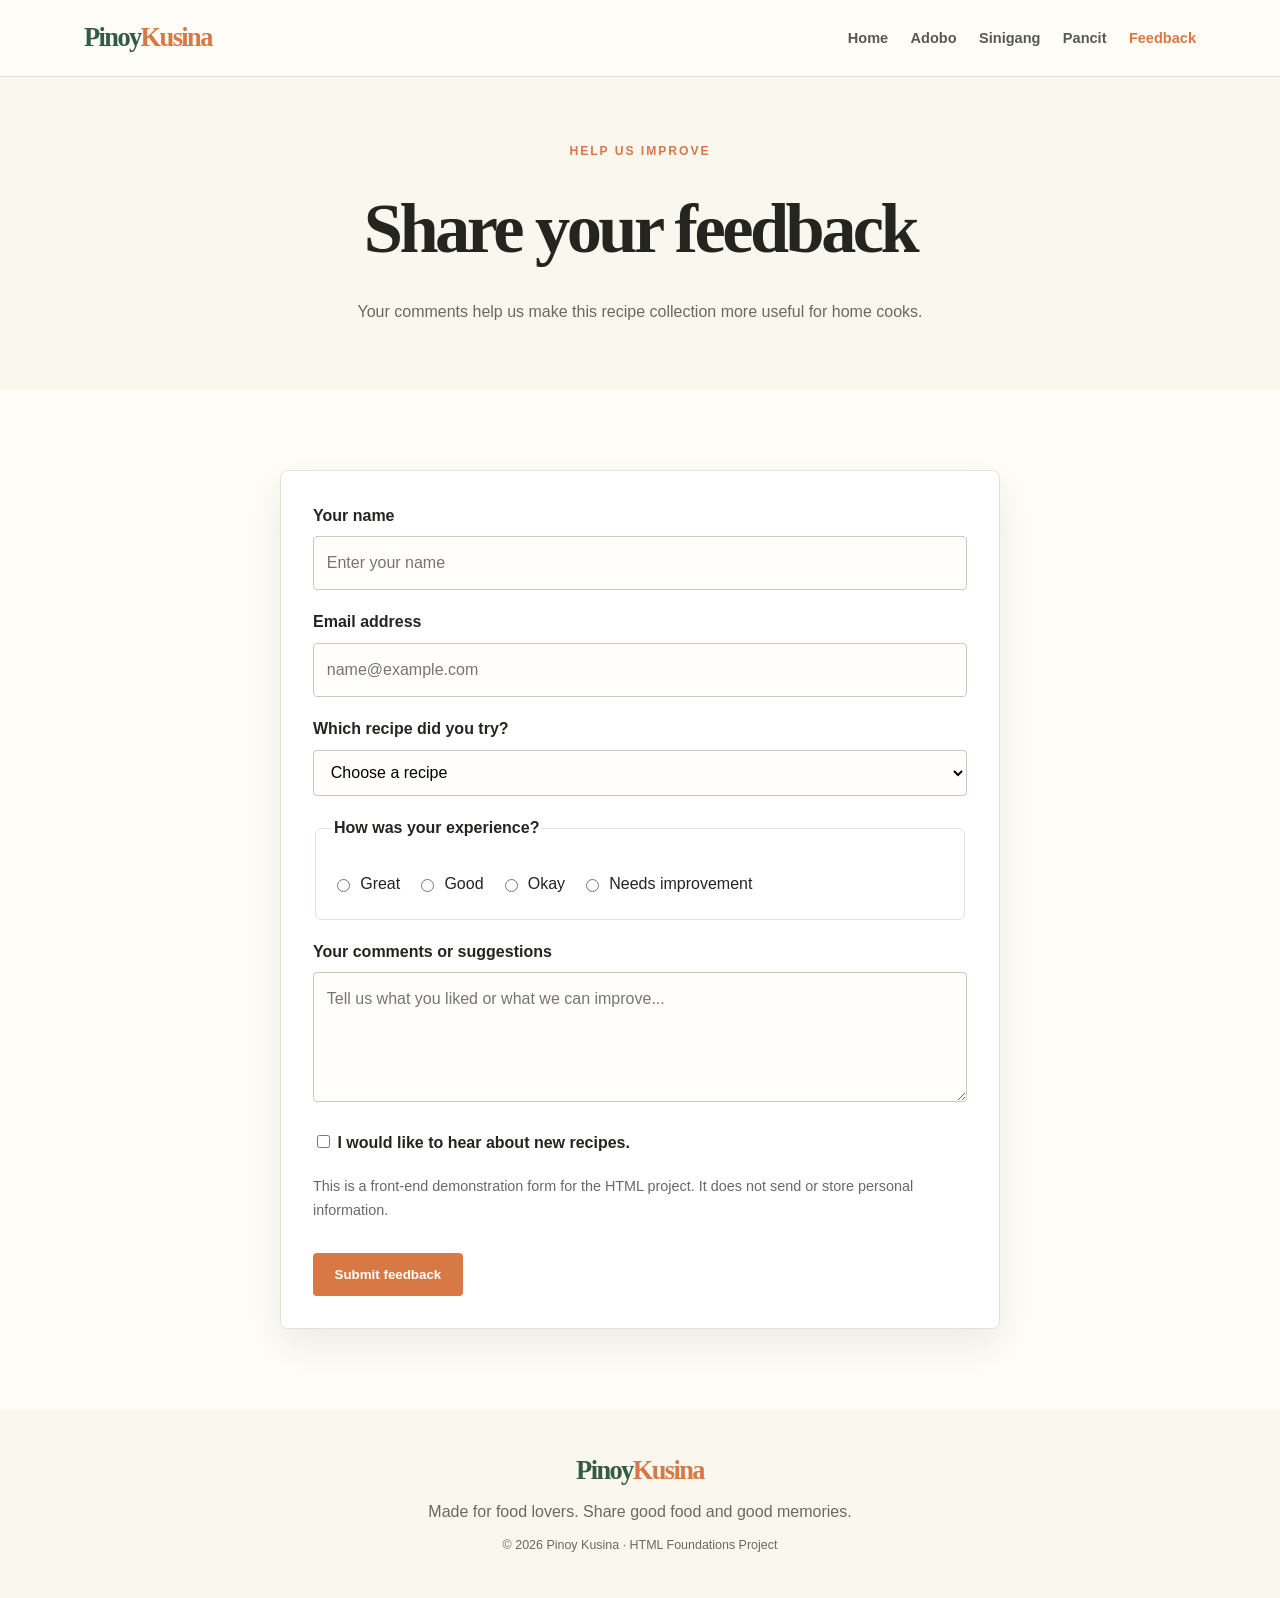
==== feedback.html @ 8a35b335 "Add accessible recipe feedback form" ====
<!DOCTYPE html>
<html lang="en">
<head>
  <meta charset="UTF-8">
  <meta name="viewport" content="width=device-width, initial-scale=1.0">
  <meta name="description" content="Share feedback about the Pinoy Kusina Filipino recipe collection.">
  <title>Feedback | Pinoy Kusina</title>
  <link rel="stylesheet" href="styles.css">
</head>
<body>
  <a class="skip-link" href="#main-content">Skip to main content</a>
  <header class="site-header"><div class="header-inner"><a class="brand" href="index.html">Pinoy<span>Kusina</span></a><nav aria-label="Main navigation"><ul class="nav-list"><li><a href="index.html">Home</a></li><li><a href="recipes/chicken-adobo.html">Adobo</a></li><li><a href="recipes/sinigang.html">Sinigang</a></li><li><a href="recipes/pancit-canton.html">Pancit</a></li><li><a aria-current="page" href="feedback.html">Feedback</a></li></ul></nav></div></header>
  <main id="main-content">
    <section class="page-hero"><p class="eyebrow">Help us improve</p><h1>Share your feedback</h1><p>Your comments help us make this recipe collection more useful for home cooks.</p></section>
    <section class="section">
      <form class="form-card" action="thank-you.html" method="get">
        <div class="form-group"><label for="visitor-name">Your name</label><input type="text" id="visitor-name" name="name" autocomplete="name" placeholder="Enter your name" required></div>
        <div class="form-group"><label for="visitor-email">Email address</label><input type="email" id="visitor-email" name="email" autocomplete="email" placeholder="name@example.com" required></div>
        <div class="form-group"><label for="recipe">Which recipe did you try?</label><select id="recipe" name="recipe" required><option value="">Choose a recipe</option><option>Chicken Adobo</option><option>Sinigang na Baboy</option><option>Pancit Canton</option><option>I have not tried one yet</option></select></div>
        <div class="form-group"><fieldset><legend>How was your experience?</legend><label><input type="radio" name="rating" value="great" required> Great</label><label><input type="radio" name="rating" value="good"> Good</label><label><input type="radio" name="rating" value="okay"> Okay</label><label><input type="radio" name="rating" value="needs-work"> Needs improvement</label></fieldset></div>
        <div class="form-group"><label for="comments">Your comments or suggestions</label><textarea id="comments" name="comments" placeholder="Tell us what you liked or what we can improve..." required></textarea></div>
        <div class="form-group"><label><input type="checkbox" name="updates" value="yes"> I would like to hear about new recipes.</label></div>
        <p class="form-note">This is a front-end demonstration form for the HTML project. It does not send or store personal information.</p>
        <button class="button" type="submit">Submit feedback</button>
      </form>
    </section>
  </main>
  <footer class="site-footer"><a class="brand brand-footer" href="index.html">Pinoy<span>Kusina</span></a><p>Made for food lovers. Share good food and good memories.</p><small>© 2026 Pinoy Kusina · HTML Foundations Project</small></footer>
</body>
</html>
---- styles.css ----
:root {
  --ink: #24251f;
  --muted: #686b61;
  --cream: #faf7ef;
  --paper: #fffdf8;
  --green: #355b45;
  --green-dark: #244331;
  --orange: #d87945;
  --line: #e8e2d6;
  --shadow: 0 16px 40px rgba(39, 45, 34, .09);
}
* { box-sizing: border-box; }
html { scroll-behavior: smooth; }
body { margin: 0; color: var(--ink); background: var(--paper); font-family: Arial, Helvetica, sans-serif; line-height: 1.65; }
img { display: block; max-width: 100%; }
a { color: inherit; }
a:focus-visible, button:focus-visible, input:focus-visible, textarea:focus-visible, select:focus-visible { outline: 3px solid var(--orange); outline-offset: 3px; }
.skip-link { position: absolute; left: -9999px; top: 1rem; z-index: 20; background: white; padding: .7rem 1rem; }
.skip-link:focus { left: 1rem; }
.site-header { background: rgba(255,253,248,.96); border-bottom: 1px solid var(--line); }
.header-inner { max-width: 1160px; margin: auto; padding: 1rem 1.5rem; display: flex; align-items: center; justify-content: space-between; gap: 2rem; }
.brand { color: var(--green); font-family: Georgia, serif; font-size: 1.65rem; font-weight: 700; text-decoration: none; letter-spacing: -.06em; white-space: nowrap; }
.brand span { color: var(--orange); }
.nav-list { display: flex; flex-wrap: wrap; gap: 1.4rem; list-style: none; margin: 0; padding: 0; }
.nav-list a { text-decoration: none; color: #55594f; font-size: .91rem; font-weight: 700; }
.nav-list a:hover, .nav-list a[aria-current="page"] { color: var(--orange); }
.hero { min-height: 510px; padding: 5rem max(1.5rem, calc((100% - 1080px)/2)); display: flex; align-items: center; justify-content: space-between; gap: 2rem; background: linear-gradient(90deg, rgba(24,40,29,.87), rgba(24,40,29,.45)), url('https://images.unsplash.com/photo-1547592180-85f173990554?auto=format&fit=crop&w=1800&q=90') center/cover; color: white; }
.hero-content { max-width: 650px; }
.eyebrow { margin: 0 0 .6rem; color: var(--orange); font-size: .76rem; font-weight: 800; letter-spacing: .16em; text-transform: uppercase; }
.hero h1 { margin: 0 0 1rem; font-family: Georgia, serif; font-size: clamp(3rem, 7vw, 5.7rem); line-height: .99; letter-spacing: -.055em; }
.hero h1 span { color: #f0b17f; }
.hero-content > p:not(.eyebrow) { max-width: 510px; color: #f1eee6; font-size: 1.08rem; }
.button { display: inline-block; margin-top: 1rem; padding: .85rem 1.35rem; border: 0; border-radius: 4px; background: var(--orange); color: white; font-weight: 800; text-decoration: none; cursor: pointer; }
.button:hover { background: #bd6235; }
.hero-note { padding: 1.1rem 1.5rem; border: 1px solid rgba(255,255,255,.55); border-radius: 50%; text-align: center; transform: rotate(8deg); line-height: 1.3; }
.hero-note strong { color: #f0b17f; font-family: Georgia, serif; font-size: 1.5rem; }
.section { max-width: 1160px; margin: auto; padding: 5rem 1.5rem; }
.intro { max-width: 820px; text-align: center; padding-bottom: 2.5rem; }
h2 { margin: 0; font-family: Georgia, serif; font-size: clamp(2rem, 4vw, 3rem); line-height: 1.12; letter-spacing: -.04em; }
.section-lead { max-width: 650px; margin: 1rem auto 0; color: var(--muted); }
.section-heading { display: flex; align-items: end; justify-content: space-between; gap: 1rem; margin-bottom: 1.7rem; }
.small-note, .card-tag { color: var(--muted); font-size: .8rem; font-weight: 700; }
.recipe-grid { display: grid; grid-template-columns: repeat(3, 1fr); gap: 1.4rem; }
.recipe-card { overflow: hidden; background: white; border: 1px solid var(--line); border-radius: 8px; box-shadow: var(--shadow); }
.recipe-card img { width: 100%; height: 220px; object-fit: cover; }
.card-body { padding: 1.3rem; }
.card-tag { margin: 0 0 .4rem; color: var(--orange); text-transform: uppercase; letter-spacing: .1em; font-size: .7rem; }
.card-body h3 { margin: 0; font-family: Georgia, serif; font-size: 1.55rem; }
.card-body p:not(.card-tag) { color: var(--muted); min-height: 3.2em; }
.text-link { color: var(--green); font-weight: 800; text-decoration: none; }
.text-link:hover { color: var(--orange); }
.meal-plan { padding-top: 1rem; }
.table-wrap { overflow-x: auto; margin-top: 1.5rem; border: 1px solid var(--line); border-radius: 8px; }
table { width: 100%; border-collapse: collapse; text-align: left; }
caption { padding: 1rem; color: var(--muted); text-align: left; }
th, td { padding: .95rem 1rem; border-top: 1px solid var(--line); }
thead th { background: var(--green); color: white; border: 0; }
tbody th { font-weight: 700; }
tbody tr:nth-child(even) { background: var(--cream); }
.video-section { display: grid; grid-template-columns: .8fr 1.2fr; align-items: center; gap: 3rem; padding-top: 2rem; }
.video-section .section-lead { margin-left: 0; }
.video-frame { overflow: hidden; aspect-ratio: 16/9; border-radius: 8px; background: #222; box-shadow: var(--shadow); }
.video-frame iframe { width: 100%; height: 100%; border: 0; }
.feedback-banner { max-width: 1160px; margin: 0 auto 5rem; padding: 2.5rem 3rem; display: flex; align-items: center; justify-content: space-between; gap: 2rem; background: var(--green); color: white; border-radius: 8px; }
.feedback-banner p:not(.eyebrow) { margin-bottom: 0; color: #e4e9e1; }
.button-light { background: white; color: var(--green); white-space: nowrap; }
.button-light:hover { background: var(--cream); color: var(--green-dark); }
.site-footer { padding: 2.5rem 1.5rem; text-align: center; background: var(--cream); color: var(--muted); }
.brand-footer { display: inline-block; }
.site-footer p { margin: .4rem 0; }
.site-footer small { font-size: .78rem; }
.page-hero { padding: 4rem 1.5rem; text-align: center; background: var(--cream); }
.page-hero h1 { margin: 0; font-family: Georgia, serif; font-size: clamp(2.6rem, 6vw, 4.4rem); letter-spacing: -.05em; }
.page-hero p:last-child { max-width: 620px; margin: .8rem auto 0; color: var(--muted); }
.recipe-layout { display: grid; grid-template-columns: minmax(0, 1.35fr) minmax(260px, .65fr); gap: 3rem; align-items: start; }
.recipe-photo { width: 100%; max-height: 430px; object-fit: cover; border-radius: 8px; }
.recipe-content h2 { margin: 2rem 0 1rem; font-size: 2rem; }
.recipe-content p, .recipe-content li { color: #55594f; }
.recipe-content li { margin-bottom: .55rem; padding-left: .2rem; }
.recipe-aside { padding: 1.5rem; background: var(--cream); border-radius: 8px; }
.recipe-aside h2 { font-size: 1.5rem; }
.recipe-aside p { color: var(--muted); }
.recipe-meta { display: grid; grid-template-columns: repeat(3, 1fr); gap: .7rem; margin: 1.3rem 0; }
.meta-item { padding: .8rem; background: var(--cream); border-radius: 6px; text-align: center; }
.meta-item strong { display: block; color: var(--green); font-size: 1.15rem; }
.meta-item span { color: var(--muted); font-size: .75rem; }
.form-card { max-width: 720px; margin: auto; padding: 2rem; background: white; border: 1px solid var(--line); border-radius: 8px; box-shadow: var(--shadow); }
.form-group { margin-bottom: 1.2rem; }
.form-group label, .form-group legend { display: block; margin-bottom: .45rem; font-weight: 700; }
.form-group input, .form-group select, .form-group textarea { width: 100%; padding: .8rem; border: 1px solid #cfc9bd; border-radius: 4px; font: inherit; background: #fffefa; }
.form-group textarea { min-height: 130px; resize: vertical; }
.form-group fieldset { padding: 1rem; border: 1px solid var(--line); border-radius: 6px; }
.form-group fieldset label { display: inline-flex; align-items: center; gap: .45rem; margin: .35rem 1rem .35rem 0; font-weight: 400; }
.form-group input[type="radio"], .form-group input[type="checkbox"] { width: auto; }
.form-note { color: var(--muted); font-size: .9rem; }
@media (max-width: 800px) {
  .header-inner { align-items: flex-start; flex-direction: column; gap: .7rem; }
  .nav-list { gap: .8rem 1rem; }
  .hero { min-height: 430px; }
  .hero-note { display: none; }
  .recipe-grid { grid-template-columns: 1fr 1fr; }
  .video-section, .recipe-layout { grid-template-columns: 1fr; gap: 1.5rem; }
  .feedback-banner { margin: 0 1rem 3rem; padding: 2rem; }
}
@media (max-width: 540px) {
  .recipe-grid { grid-template-columns: 1fr; }
  .recipe-card img { height: 230px; }
  .section { padding: 3.5rem 1.1rem; }
  .hero { padding: 4rem 1.2rem; }
  .feedback-banner { align-items: flex-start; flex-direction: column; }
  .form-card { padding: 1.2rem; }
  .recipe-meta { grid-template-columns: 1fr 1fr 1fr; }
}
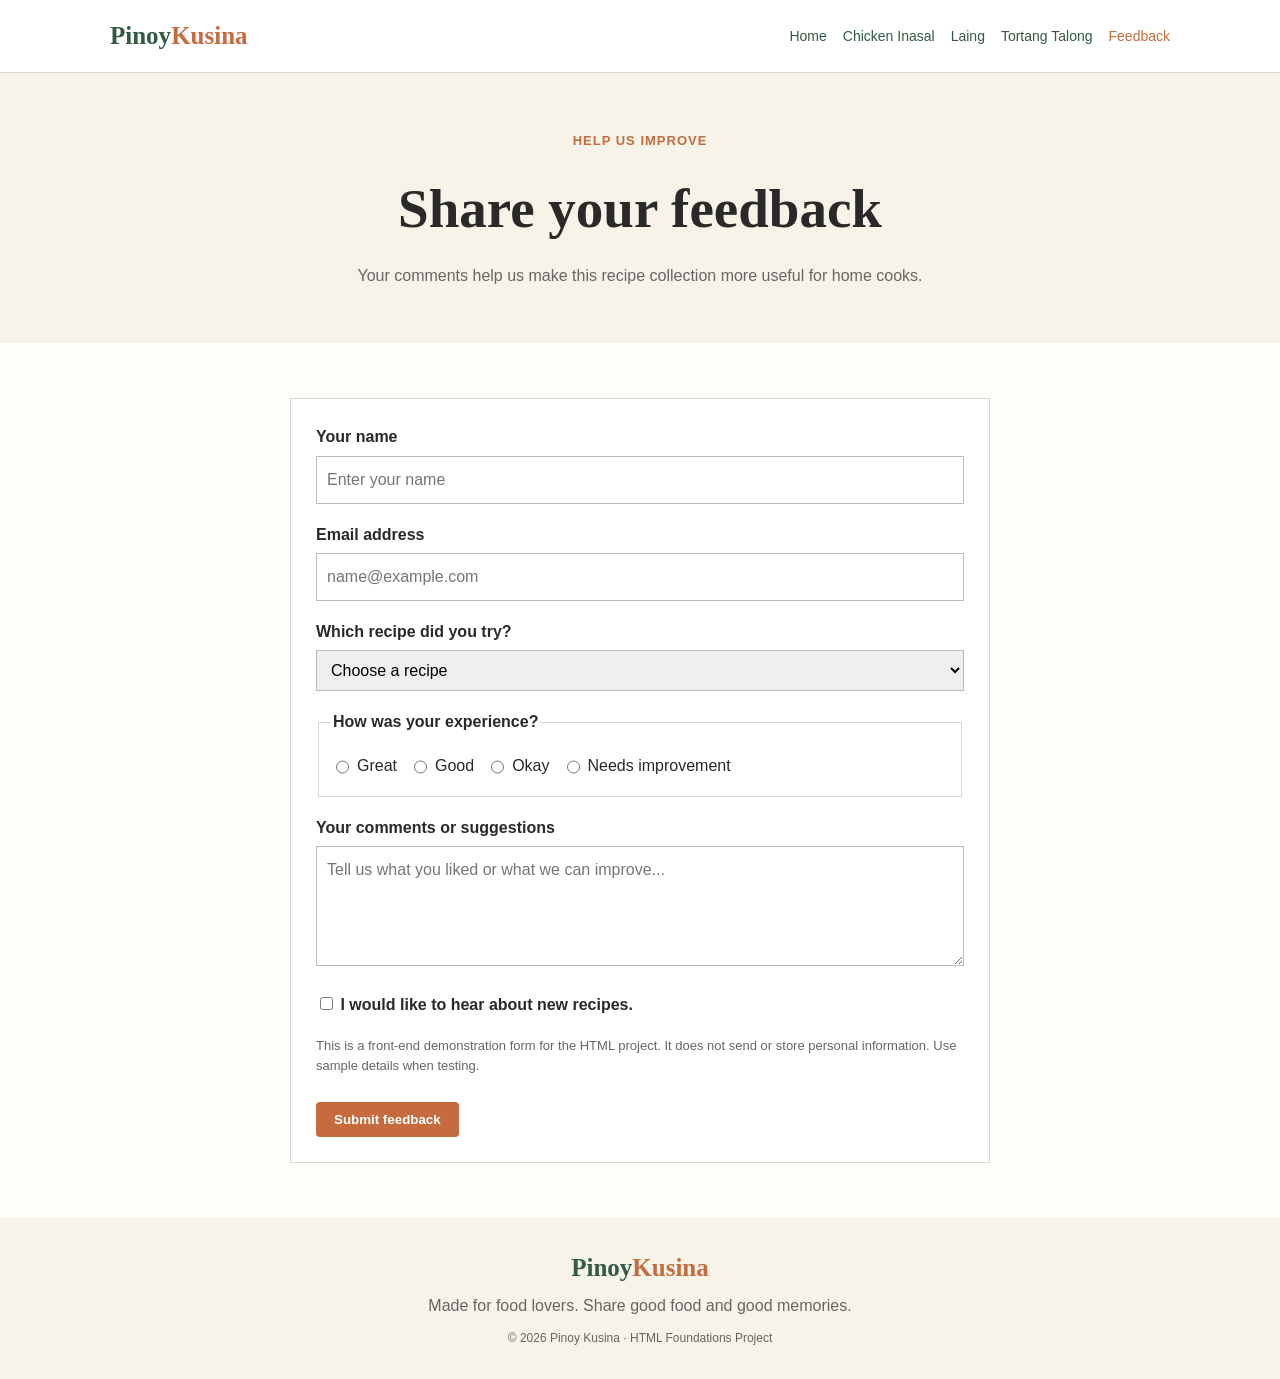
==== commit 3a9ed930: "Update feedback form for new recipes" ====
--- a/feedback.html
+++ b/feedback.html
@@ -9,18 +9,18 @@
 </head>
 <body>
   <a class="skip-link" href="#main-content">Skip to main content</a>
-  <header class="site-header"><div class="header-inner"><a class="brand" href="index.html">Pinoy<span>Kusina</span></a><nav aria-label="Main navigation"><ul class="nav-list"><li><a href="index.html">Home</a></li><li><a href="recipes/chicken-adobo.html">Adobo</a></li><li><a href="recipes/sinigang.html">Sinigang</a></li><li><a href="recipes/pancit-canton.html">Pancit</a></li><li><a aria-current="page" href="feedback.html">Feedback</a></li></ul></nav></div></header>
+  <header class="site-header"><div class="header-inner"><a class="brand" href="index.html">Pinoy<span>Kusina</span></a><nav aria-label="Main navigation"><ul class="nav-list"><li><a href="index.html">Home</a></li><li><a href="recipes/chicken-inasal.html">Chicken Inasal</a></li><li><a href="recipes/laing.html">Laing</a></li><li><a href="recipes/tortang-talong.html">Tortang Talong</a></li><li><a aria-current="page" href="feedback.html">Feedback</a></li></ul></nav></div></header>
   <main id="main-content">
     <section class="page-hero"><p class="eyebrow">Help us improve</p><h1>Share your feedback</h1><p>Your comments help us make this recipe collection more useful for home cooks.</p></section>
     <section class="section">
       <form class="form-card" action="thank-you.html" method="get">
         <div class="form-group"><label for="visitor-name">Your name</label><input type="text" id="visitor-name" name="name" autocomplete="name" placeholder="Enter your name" required></div>
         <div class="form-group"><label for="visitor-email">Email address</label><input type="email" id="visitor-email" name="email" autocomplete="email" placeholder="name@example.com" required></div>
-        <div class="form-group"><label for="recipe">Which recipe did you try?</label><select id="recipe" name="recipe" required><option value="">Choose a recipe</option><option>Chicken Adobo</option><option>Sinigang na Baboy</option><option>Pancit Canton</option><option>I have not tried one yet</option></select></div>
+        <div class="form-group"><label for="recipe">Which recipe did you try?</label><select id="recipe" name="recipe" required><option value="">Choose a recipe</option><option>Chicken Inasal</option><option>Laing</option><option>Tortang Talong</option><option>I have not tried one yet</option></select></div>
         <div class="form-group"><fieldset><legend>How was your experience?</legend><label><input type="radio" name="rating" value="great" required> Great</label><label><input type="radio" name="rating" value="good"> Good</label><label><input type="radio" name="rating" value="okay"> Okay</label><label><input type="radio" name="rating" value="needs-work"> Needs improvement</label></fieldset></div>
         <div class="form-group"><label for="comments">Your comments or suggestions</label><textarea id="comments" name="comments" placeholder="Tell us what you liked or what we can improve..." required></textarea></div>
         <div class="form-group"><label><input type="checkbox" name="updates" value="yes"> I would like to hear about new recipes.</label></div>
-        <p class="form-note">This is a front-end demonstration form for the HTML project. It does not send or store personal information.</p>
+        <p class="form-note">This is a front-end demonstration form for the HTML project. It does not send or store personal information. Use sample details when testing.</p>
         <button class="button" type="submit">Submit feedback</button>
       </form>
     </section>
--- a/styles.css
+++ b/styles.css
@@ -1,113 +1,106 @@
 :root {
-  --ink: #24251f;
-  --muted: #686b61;
-  --cream: #faf7ef;
-  --paper: #fffdf8;
-  --green: #355b45;
-  --green-dark: #244331;
-  --orange: #d87945;
-  --line: #e8e2d6;
-  --shadow: 0 16px 40px rgba(39, 45, 34, .09);
+  --green: #315b43;
+  --orange: #c66b3d;
+  --cream: #f7f3e9;
+  --text: #292929;
+  --muted: #666;
+  --line: #ddd8ce;
 }
 * { box-sizing: border-box; }
-html { scroll-behavior: smooth; }
-body { margin: 0; color: var(--ink); background: var(--paper); font-family: Arial, Helvetica, sans-serif; line-height: 1.65; }
-img { display: block; max-width: 100%; }
-a { color: inherit; }
-a:focus-visible, button:focus-visible, input:focus-visible, textarea:focus-visible, select:focus-visible { outline: 3px solid var(--orange); outline-offset: 3px; }
-.skip-link { position: absolute; left: -9999px; top: 1rem; z-index: 20; background: white; padding: .7rem 1rem; }
-.skip-link:focus { left: 1rem; }
-.site-header { background: rgba(255,253,248,.96); border-bottom: 1px solid var(--line); }
-.header-inner { max-width: 1160px; margin: auto; padding: 1rem 1.5rem; display: flex; align-items: center; justify-content: space-between; gap: 2rem; }
-.brand { color: var(--green); font-family: Georgia, serif; font-size: 1.65rem; font-weight: 700; text-decoration: none; letter-spacing: -.06em; white-space: nowrap; }
+body { margin: 0; background: #fffefa; color: var(--text); font-family: Arial, Helvetica, sans-serif; line-height: 1.6; }
+img { max-width: 100%; display: block; }
+a { color: var(--green); }
+a:focus-visible, input:focus-visible, textarea:focus-visible, select:focus-visible, button:focus-visible { outline: 3px solid var(--orange); outline-offset: 3px; }
+.skip-link { position: absolute; left: -9999px; top: 10px; padding: 10px; background: white; }
+.skip-link:focus { left: 10px; }
+.site-header { background: white; border-bottom: 1px solid var(--line); }
+.header-inner { max-width: 1100px; margin: auto; padding: 16px 20px; display: flex; justify-content: space-between; align-items: center; gap: 20px; }
+.brand { color: var(--green); font-family: Georgia, serif; font-size: 25px; font-weight: bold; text-decoration: none; }
 .brand span { color: var(--orange); }
-.nav-list { display: flex; flex-wrap: wrap; gap: 1.4rem; list-style: none; margin: 0; padding: 0; }
-.nav-list a { text-decoration: none; color: #55594f; font-size: .91rem; font-weight: 700; }
+.nav-list { display: flex; flex-wrap: wrap; gap: 16px; list-style: none; padding: 0; margin: 0; }
+.nav-list a { text-decoration: none; font-size: 14px; }
 .nav-list a:hover, .nav-list a[aria-current="page"] { color: var(--orange); }
-.hero { min-height: 510px; padding: 5rem max(1.5rem, calc((100% - 1080px)/2)); display: flex; align-items: center; justify-content: space-between; gap: 2rem; background: linear-gradient(90deg, rgba(24,40,29,.87), rgba(24,40,29,.45)), url('https://images.unsplash.com/photo-1547592180-85f173990554?auto=format&fit=crop&w=1800&q=90') center/cover; color: white; }
-.hero-content { max-width: 650px; }
-.eyebrow { margin: 0 0 .6rem; color: var(--orange); font-size: .76rem; font-weight: 800; letter-spacing: .16em; text-transform: uppercase; }
-.hero h1 { margin: 0 0 1rem; font-family: Georgia, serif; font-size: clamp(3rem, 7vw, 5.7rem); line-height: .99; letter-spacing: -.055em; }
-.hero h1 span { color: #f0b17f; }
-.hero-content > p:not(.eyebrow) { max-width: 510px; color: #f1eee6; font-size: 1.08rem; }
-.button { display: inline-block; margin-top: 1rem; padding: .85rem 1.35rem; border: 0; border-radius: 4px; background: var(--orange); color: white; font-weight: 800; text-decoration: none; cursor: pointer; }
-.button:hover { background: #bd6235; }
-.hero-note { padding: 1.1rem 1.5rem; border: 1px solid rgba(255,255,255,.55); border-radius: 50%; text-align: center; transform: rotate(8deg); line-height: 1.3; }
-.hero-note strong { color: #f0b17f; font-family: Georgia, serif; font-size: 1.5rem; }
-.section { max-width: 1160px; margin: auto; padding: 5rem 1.5rem; }
-.intro { max-width: 820px; text-align: center; padding-bottom: 2.5rem; }
-h2 { margin: 0; font-family: Georgia, serif; font-size: clamp(2rem, 4vw, 3rem); line-height: 1.12; letter-spacing: -.04em; }
-.section-lead { max-width: 650px; margin: 1rem auto 0; color: var(--muted); }
-.section-heading { display: flex; align-items: end; justify-content: space-between; gap: 1rem; margin-bottom: 1.7rem; }
-.small-note, .card-tag { color: var(--muted); font-size: .8rem; font-weight: 700; }
-.recipe-grid { display: grid; grid-template-columns: repeat(3, 1fr); gap: 1.4rem; }
-.recipe-card { overflow: hidden; background: white; border: 1px solid var(--line); border-radius: 8px; box-shadow: var(--shadow); }
-.recipe-card img { width: 100%; height: 220px; object-fit: cover; }
-.card-body { padding: 1.3rem; }
-.card-tag { margin: 0 0 .4rem; color: var(--orange); text-transform: uppercase; letter-spacing: .1em; font-size: .7rem; }
-.card-body h3 { margin: 0; font-family: Georgia, serif; font-size: 1.55rem; }
-.card-body p:not(.card-tag) { color: var(--muted); min-height: 3.2em; }
-.text-link { color: var(--green); font-weight: 800; text-decoration: none; }
+.hero { min-height: 390px; padding: 65px 8%; display: flex; align-items: center; background: linear-gradient(rgba(0,0,0,.55), rgba(0,0,0,.55)), url('https://images.unsplash.com/photo-1547592180-85f173990554?auto=format&fit=crop&w=1500&q=85') center/cover; color: white; }
+.hero-content { max-width: 620px; }
+.eyebrow { color: var(--orange); font-size: 13px; font-weight: bold; letter-spacing: 1px; text-transform: uppercase; }
+.hero h1 { margin: 8px 0; font-family: Georgia, serif; font-size: clamp(38px, 6vw, 64px); line-height: 1.05; }
+.hero h1 span { color: #f3bd91; }
+.hero-content > p:not(.eyebrow) { max-width: 500px; }
+.button { display: inline-block; margin-top: 12px; padding: 10px 18px; border: 0; border-radius: 4px; background: var(--orange); color: white; font-weight: bold; text-decoration: none; cursor: pointer; }
+.button:hover { background: #a9542e; }
+.section { max-width: 1100px; margin: auto; padding: 55px 20px; }
+.intro { max-width: 780px; text-align: center; padding-bottom: 25px; }
+h2 { margin: 0; font-family: Georgia, serif; font-size: 32px; }
+.section-lead { color: var(--muted); }
+.section-heading { display: flex; justify-content: space-between; align-items: end; gap: 15px; margin-bottom: 20px; }
+.small-note, .card-tag { color: var(--muted); font-size: 13px; }
+.recipe-grid { display: grid; grid-template-columns: repeat(3, 1fr); gap: 20px; }
+.recipe-card { overflow: hidden; border: 1px solid var(--line); border-radius: 6px; background: white; }
+.recipe-card img { width: 100%; height: 205px; object-fit: cover; }
+.card-body { padding: 16px; }
+.card-tag { color: var(--orange); font-weight: bold; text-transform: uppercase; }
+.card-body h3 { margin: 5px 0; font-family: Georgia, serif; font-size: 23px; }
+.card-body p:not(.card-tag) { color: var(--muted); }
+.text-link { font-weight: bold; text-decoration: none; }
 .text-link:hover { color: var(--orange); }
-.meal-plan { padding-top: 1rem; }
-.table-wrap { overflow-x: auto; margin-top: 1.5rem; border: 1px solid var(--line); border-radius: 8px; }
+.meal-plan { padding-top: 10px; }
+.table-wrap { overflow-x: auto; margin-top: 18px; }
 table { width: 100%; border-collapse: collapse; text-align: left; }
-caption { padding: 1rem; color: var(--muted); text-align: left; }
-th, td { padding: .95rem 1rem; border-top: 1px solid var(--line); }
-thead th { background: var(--green); color: white; border: 0; }
-tbody th { font-weight: 700; }
+caption { padding: 10px; text-align: left; color: var(--muted); }
+th, td { padding: 12px; border: 1px solid var(--line); }
+thead { background: var(--green); color: white; }
 tbody tr:nth-child(even) { background: var(--cream); }
-.video-section { display: grid; grid-template-columns: .8fr 1.2fr; align-items: center; gap: 3rem; padding-top: 2rem; }
-.video-section .section-lead { margin-left: 0; }
-.video-frame { overflow: hidden; aspect-ratio: 16/9; border-radius: 8px; background: #222; box-shadow: var(--shadow); }
-.video-frame iframe { width: 100%; height: 100%; border: 0; }
-.feedback-banner { max-width: 1160px; margin: 0 auto 5rem; padding: 2.5rem 3rem; display: flex; align-items: center; justify-content: space-between; gap: 2rem; background: var(--green); color: white; border-radius: 8px; }
-.feedback-banner p:not(.eyebrow) { margin-bottom: 0; color: #e4e9e1; }
-.button-light { background: white; color: var(--green); white-space: nowrap; }
-.button-light:hover { background: var(--cream); color: var(--green-dark); }
-.site-footer { padding: 2.5rem 1.5rem; text-align: center; background: var(--cream); color: var(--muted); }
+.kitchen-note { max-width: 900px; margin-bottom: 35px; padding-top: 20px; padding-bottom: 20px; }
+.kitchen-note p:last-child { color: var(--muted); }
+.feedback-banner { max-width: 1060px; margin: 0 auto 55px; padding: 30px; display: flex; justify-content: space-between; align-items: center; gap: 20px; background: var(--green); color: white; }
+.feedback-banner p:not(.eyebrow) { color: white; }
+.button-light { background: white; color: var(--green); }
+.button-light:hover { background: var(--cream); color: var(--green); }
+.site-footer { padding: 30px 20px; background: var(--cream); text-align: center; color: var(--muted); }
 .brand-footer { display: inline-block; }
-.site-footer p { margin: .4rem 0; }
-.site-footer small { font-size: .78rem; }
-.page-hero { padding: 4rem 1.5rem; text-align: center; background: var(--cream); }
-.page-hero h1 { margin: 0; font-family: Georgia, serif; font-size: clamp(2.6rem, 6vw, 4.4rem); letter-spacing: -.05em; }
-.page-hero p:last-child { max-width: 620px; margin: .8rem auto 0; color: var(--muted); }
-.recipe-layout { display: grid; grid-template-columns: minmax(0, 1.35fr) minmax(260px, .65fr); gap: 3rem; align-items: start; }
-.recipe-photo { width: 100%; max-height: 430px; object-fit: cover; border-radius: 8px; }
-.recipe-content h2 { margin: 2rem 0 1rem; font-size: 2rem; }
-.recipe-content p, .recipe-content li { color: #55594f; }
-.recipe-content li { margin-bottom: .55rem; padding-left: .2rem; }
-.recipe-aside { padding: 1.5rem; background: var(--cream); border-radius: 8px; }
-.recipe-aside h2 { font-size: 1.5rem; }
+.site-footer p { margin: 5px 0; }
+.site-footer small { font-size: 12px; }
+.page-hero { padding: 45px 20px; background: var(--cream); text-align: center; }
+.page-hero h1 { margin: 5px 0; font-family: Georgia, serif; font-size: clamp(36px, 6vw, 55px); }
+.page-hero p:last-child { max-width: 620px; margin: 10px auto; color: var(--muted); }
+.recipe-layout { display: grid; grid-template-columns: 1.5fr .7fr; gap: 35px; align-items: start; }
+.recipe-photo { width: 100%; max-height: 420px; object-fit: cover; }
+.recipe-content h2 { margin: 25px 0 10px; font-size: 27px; }
+.recipe-content li { margin-bottom: 8px; }
+.recipe-aside { padding: 20px; background: var(--cream); }
+.recipe-aside h2 { font-size: 23px; }
 .recipe-aside p { color: var(--muted); }
-.recipe-meta { display: grid; grid-template-columns: repeat(3, 1fr); gap: .7rem; margin: 1.3rem 0; }
-.meta-item { padding: .8rem; background: var(--cream); border-radius: 6px; text-align: center; }
-.meta-item strong { display: block; color: var(--green); font-size: 1.15rem; }
-.meta-item span { color: var(--muted); font-size: .75rem; }
-.form-card { max-width: 720px; margin: auto; padding: 2rem; background: white; border: 1px solid var(--line); border-radius: 8px; box-shadow: var(--shadow); }
-.form-group { margin-bottom: 1.2rem; }
-.form-group label, .form-group legend { display: block; margin-bottom: .45rem; font-weight: 700; }
-.form-group input, .form-group select, .form-group textarea { width: 100%; padding: .8rem; border: 1px solid #cfc9bd; border-radius: 4px; font: inherit; background: #fffefa; }
-.form-group textarea { min-height: 130px; resize: vertical; }
-.form-group fieldset { padding: 1rem; border: 1px solid var(--line); border-radius: 6px; }
-.form-group fieldset label { display: inline-flex; align-items: center; gap: .45rem; margin: .35rem 1rem .35rem 0; font-weight: 400; }
-.form-group input[type="radio"], .form-group input[type="checkbox"] { width: auto; }
-.form-note { color: var(--muted); font-size: .9rem; }
-@media (max-width: 800px) {
-  .header-inner { align-items: flex-start; flex-direction: column; gap: .7rem; }
-  .nav-list { gap: .8rem 1rem; }
-  .hero { min-height: 430px; }
-  .hero-note { display: none; }
+.recipe-meta { display: grid; grid-template-columns: repeat(3, 1fr); gap: 10px; margin: 18px 0; }
+.meta-item { padding: 10px; background: var(--cream); text-align: center; }
+.meta-item strong, .meta-item span { display: block; }
+.meta-item strong { color: var(--green); }
+.meta-item span { color: var(--muted); font-size: 12px; }
+.form-card { max-width: 700px; margin: auto; padding: 25px; border: 1px solid var(--line); background: white; }
+.form-group { margin-bottom: 18px; }
+.form-group label, .form-group legend { display: block; margin-bottom: 6px; font-weight: bold; }
+.form-group input:not([type="radio"]):not([type="checkbox"]), .form-group select, .form-group textarea { width: 100%; padding: 10px; border: 1px solid #bbb; font: inherit; }
+.form-group textarea { min-height: 120px; }
+.form-group fieldset { border: 1px solid var(--line); }
+.form-group fieldset label { display: inline-flex; gap: 5px; margin: 6px 12px 6px 0; font-weight: normal; }
+.form-note { color: var(--muted); font-size: 13px; }
+@media (max-width: 760px) {
+  .header-inner { align-items: flex-start; flex-direction: column; }
   .recipe-grid { grid-template-columns: 1fr 1fr; }
-  .video-section, .recipe-layout { grid-template-columns: 1fr; gap: 1.5rem; }
-  .feedback-banner { margin: 0 1rem 3rem; padding: 2rem; }
+  .recipe-layout { grid-template-columns: 1fr; }
+  .feedback-banner { margin: 0 15px 40px; }
 }
-@media (max-width: 540px) {
+@media (max-width: 520px) {
   .recipe-grid { grid-template-columns: 1fr; }
-  .recipe-card img { height: 230px; }
-  .section { padding: 3.5rem 1.1rem; }
-  .hero { padding: 4rem 1.2rem; }
-  .feedback-banner { align-items: flex-start; flex-direction: column; }
-  .form-card { padding: 1.2rem; }
-  .recipe-meta { grid-template-columns: 1fr 1fr 1fr; }
-}+  .hero { padding: 50px 22px; }
+  .section { padding: 40px 16px; }
+  .feedback-banner { align-items: flex-start; flex-direction: column; padding: 22px; }
+  .form-card { padding: 16px; }
+}
+
+
+.image-credit { margin: 8px 0 18px; color: var(--muted); font-size: 12px; }
+.image-credit a { color: var(--green); }
+.media-section { padding-top: 10px; }
+.media-section p:last-child { color: var(--muted); }
+.hero-note { margin-left: auto; padding: 18px; border: 1px solid rgba(255,255,255,.6); color: white; font-family: Georgia, serif; font-size: 20px; text-align: center; }
+@media (max-width: 520px) { .hero-note { display: none; } }
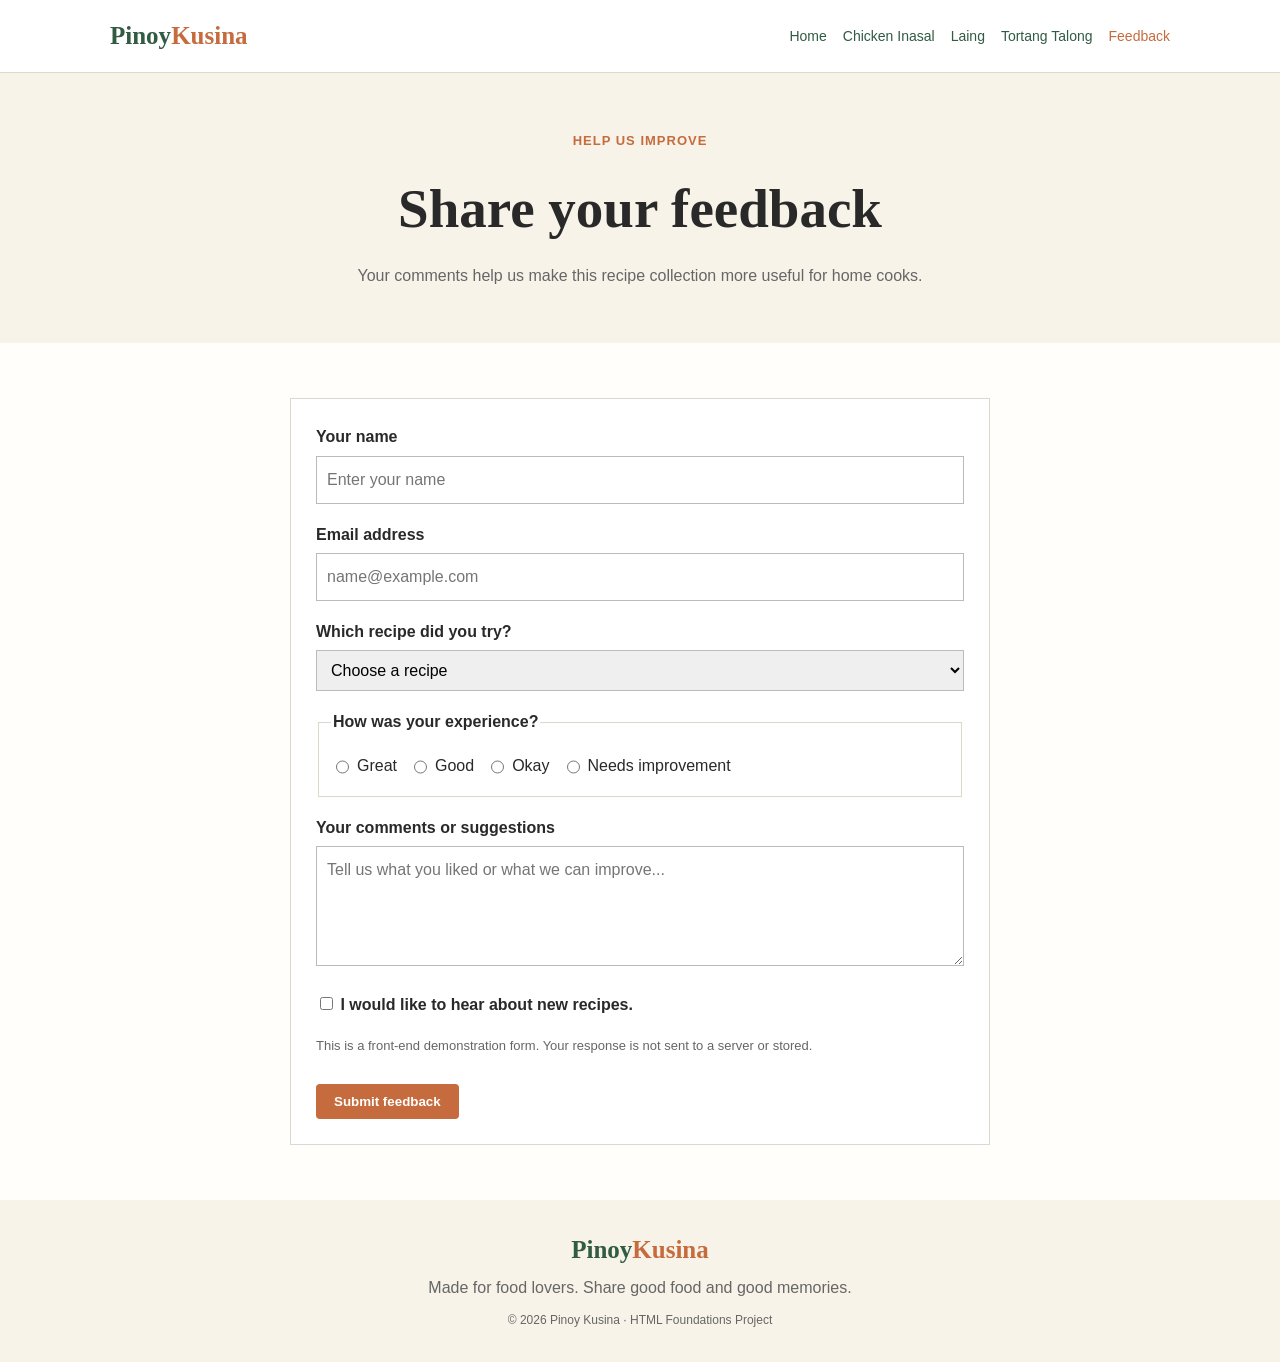
==== commit f7fabf5c: "Make feedback demo submit safely without sending personal data" ====
--- a/feedback.html
+++ b/feedback.html
@@ -13,18 +13,29 @@
   <main id="main-content">
     <section class="page-hero"><p class="eyebrow">Help us improve</p><h1>Share your feedback</h1><p>Your comments help us make this recipe collection more useful for home cooks.</p></section>
     <section class="section">
-      <form class="form-card" action="thank-you.html" method="get">
+      <form class="form-card" id="feedback-form">
         <div class="form-group"><label for="visitor-name">Your name</label><input type="text" id="visitor-name" name="name" autocomplete="name" placeholder="Enter your name" required></div>
         <div class="form-group"><label for="visitor-email">Email address</label><input type="email" id="visitor-email" name="email" autocomplete="email" placeholder="name@example.com" required></div>
         <div class="form-group"><label for="recipe">Which recipe did you try?</label><select id="recipe" name="recipe" required><option value="">Choose a recipe</option><option>Chicken Inasal</option><option>Laing</option><option>Tortang Talong</option><option>I have not tried one yet</option></select></div>
         <div class="form-group"><fieldset><legend>How was your experience?</legend><label><input type="radio" name="rating" value="great" required> Great</label><label><input type="radio" name="rating" value="good"> Good</label><label><input type="radio" name="rating" value="okay"> Okay</label><label><input type="radio" name="rating" value="needs-work"> Needs improvement</label></fieldset></div>
         <div class="form-group"><label for="comments">Your comments or suggestions</label><textarea id="comments" name="comments" placeholder="Tell us what you liked or what we can improve..." required></textarea></div>
         <div class="form-group"><label><input type="checkbox" name="updates" value="yes"> I would like to hear about new recipes.</label></div>
-        <p class="form-note">This is a front-end demonstration form for the HTML project. It does not send or store personal information. Use sample details when testing.</p>
+        <p class="form-note">This is a front-end demonstration form. Your response is not sent to a server or stored.</p>
+        <p id="form-status" class="form-status" role="status" aria-live="polite"></p>
         <button class="button" type="submit">Submit feedback</button>
       </form>
     </section>
   </main>
   <footer class="site-footer"><a class="brand brand-footer" href="index.html">Pinoy<span>Kusina</span></a><p>Made for food lovers. Share good food and good memories.</p><small>© 2026 Pinoy Kusina · HTML Foundations Project</small></footer>
+  <script>
+    const feedbackForm = document.getElementById("feedback-form");
+    const formStatus = document.getElementById("form-status");
+
+    feedbackForm.addEventListener("submit", function (event) {
+      event.preventDefault();
+      formStatus.textContent = "Thank you for sharing your feedback! This demo does not send or save your response.";
+      feedbackForm.reset();
+    });
+  </script>
 </body>
 </html>
--- a/styles.css
+++ b/styles.css
@@ -104,3 +104,11 @@
 .media-section p:last-child { color: var(--muted); }
 .hero-note { margin-left: auto; padding: 18px; border: 1px solid rgba(255,255,255,.6); color: white; font-family: Georgia, serif; font-size: 20px; text-align: center; }
 @media (max-width: 520px) { .hero-note { display: none; } }
+
+
+/* Responsive embedded video for the multimedia requirement */
+.recipe-video { margin: 28px 0; }
+.recipe-video h2 { margin: 25px 0 10px; font-size: 27px; }
+.recipe-video p { color: var(--muted); }
+.video-wrapper { width: 100%; aspect-ratio: 16 / 9; overflow: hidden; background: #111; }
+.video-wrapper iframe { width: 100%; height: 100%; border: 0; display: block; }
